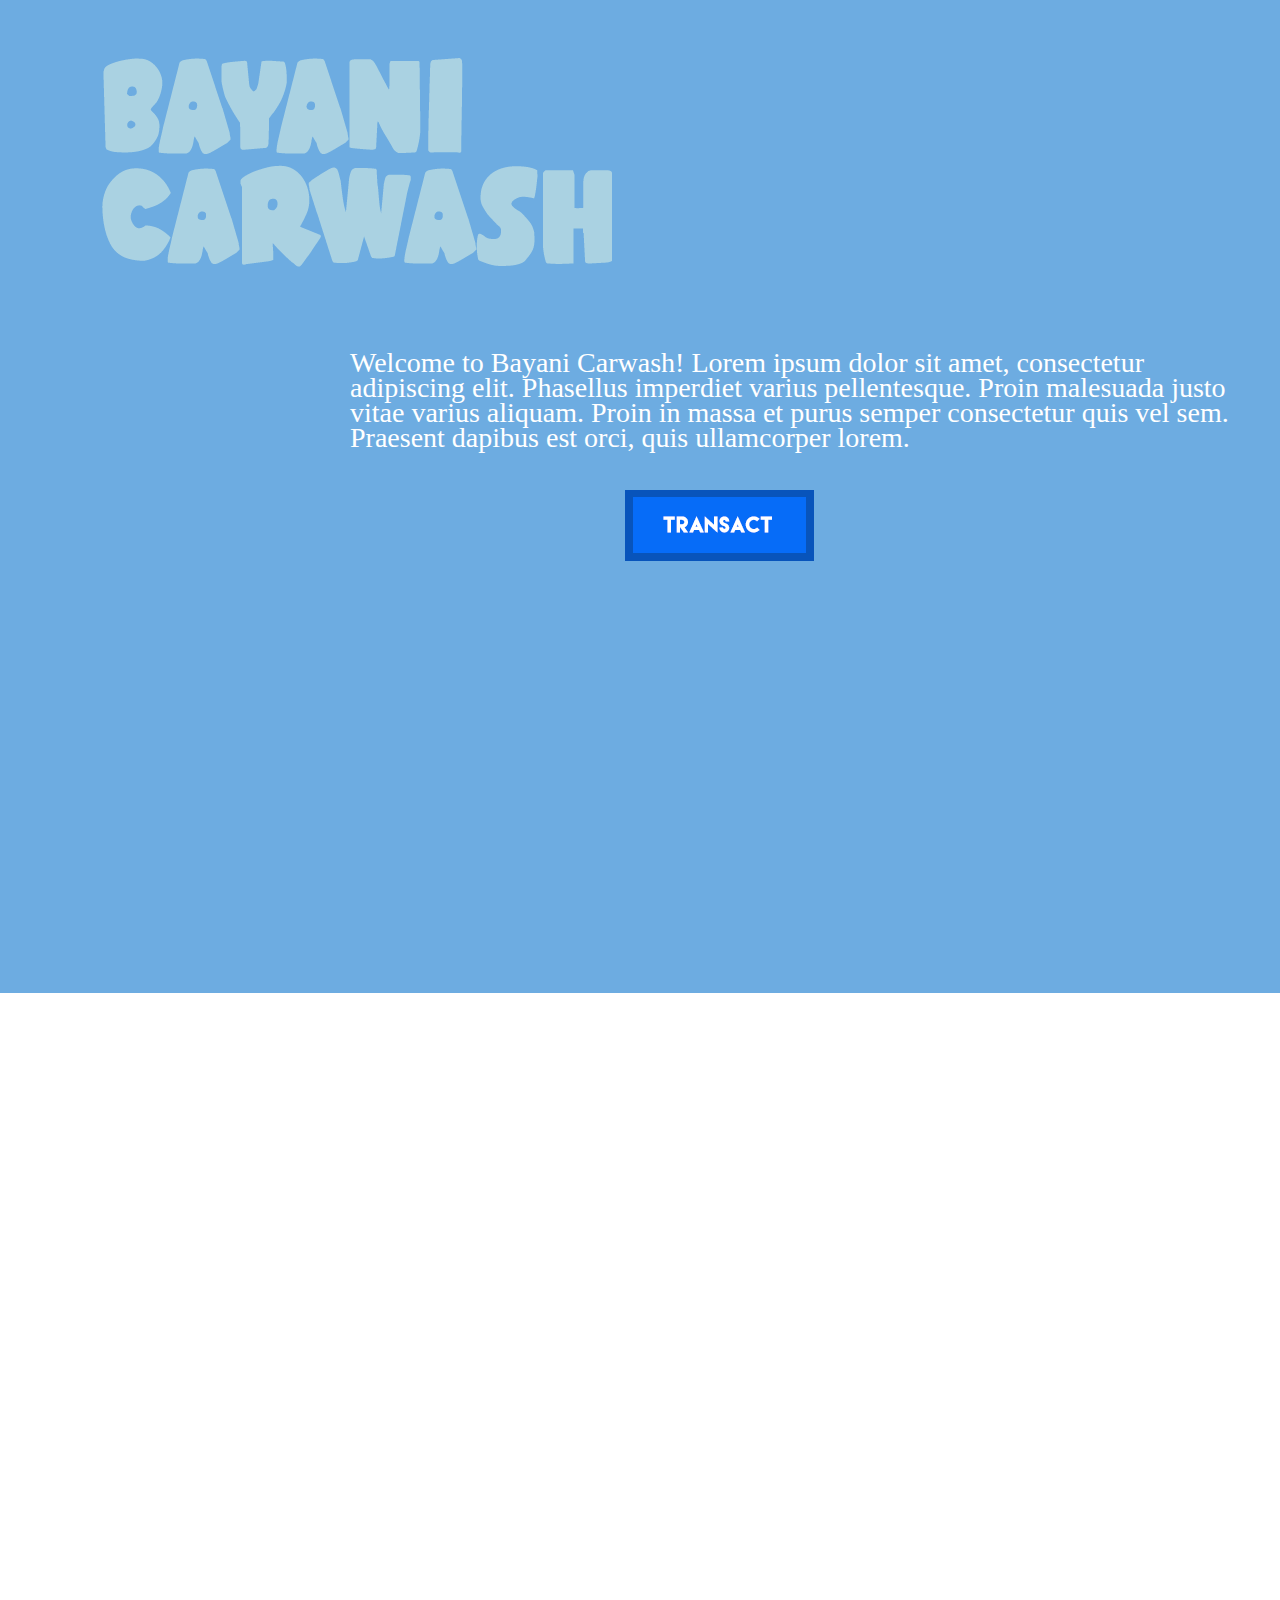
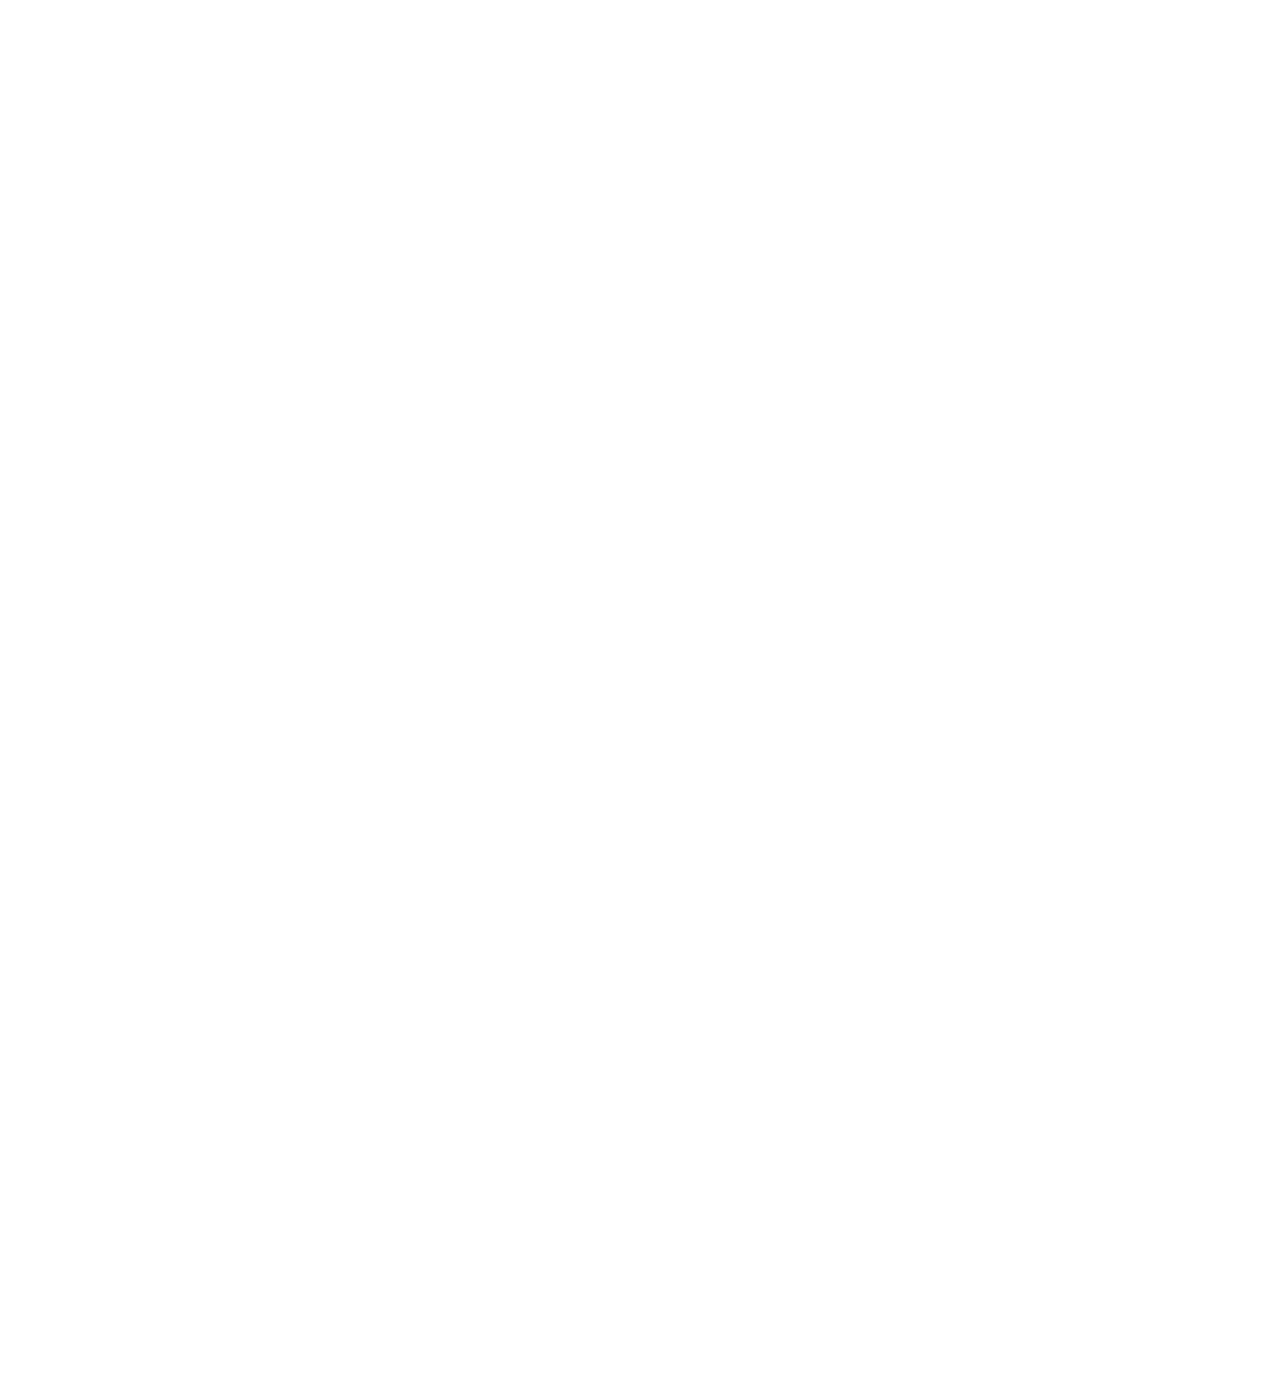
==== BayaniCarwash/index.html @ a6d863c9 "Changes: Added ".hvr-shrink" to the .css file Changed by: n8tan" ====
<!DOCTYPE html>
<html>
<head>
<meta charset="ISO-8859-1">
<title>Bayani Carwash</title>
<link href="styles.css" rel="stylesheet" />
<link href="curtain.css" rel="stylesheet"/>
<script src="http://code.jquery.com/jquery-1.8.2.min.js"></script>
<script src="curtain.js"></script>
<script src="scripts.js"></script>
</head>
<body>
	<ul class ="curtains">
		<li>
			<section id = "first">
				<p>Welcome to Bayani Carwash! Lorem ipsum dolor sit amet, consectetur adipiscing elit.
					Phasellus imperdiet varius pellentesque. Proin malesuada justo vitae varius aliquam.
					Proin in massa et purus semper consectetur quis vel sem. Praesent dapibus est orci,
					quis ullamcorper lorem.</br>
				<p class="btn"><a href="addTransaction.php" class="hvr-shrink"><img src="images\button1.png"/></a></p>
				<p class="logo"><img src="images\logo.png"/></a></p>
				</p>
			</section>
		</li>
		<li>
			<section id = "second">
				<p>Lorem ipsum dolor sit amet, consectetur adipiscing elit.
					Phasellus imperdiet varius pellentesque.
					<p class="btn"><a href="addTransaction.php" class="hvr-shrink"><img src="images\button2.png"/></a></p>
					<p class="logo"><img src="images\logo2.png"/></p>
				</p>
			</section>
		</li>
		<li>
			<section id = "third">
				<p>Lorem ipsum dolor sit amet, consectetur adipiscing elit.
					Phasellus imperdiet varius pellentesque.
					<p class="btn"><a href="addTransaction.php" class="hvr-shrink"><img src="images\button3.png"/></a></p>
					<p class="logo"><img src="images\logo3.png"/></a></p>
				</p>
			</section>
		</li>
	</ul>
</body>
</html>
---- BayaniCarwash/styles.css ----
body, div, h1, h2, h3, h4, h5, h6, p, ul, ol, li, dl, dt, dd, img, form, fieldset, input, textarea, blockquote {
	margin: 0; padding: 0; border: 0;
}

body {
	font: 28px/25px COCOMAT; color: #fff;
}
section {
	overflow-x: hidden; height: 993px;
}

#first { 
	background:url(images/bg1.jpg) left repeat; 

}

	#first p {
		position: relative; top: 350px; left: 350px;
		width: 888px; margin: 0 0 30px 0;
	}
	#first .btn a {
		position: relative; top: 10px; left: 275px;
	}
	#first .logo {
		position: relative; top: -180px; left: 100px;
	}
	
#second { 
	background:url(images/bg2.jpg) left repeat; 

}

	#second p {
		position: relative; top: 450px; left: 350px;
		width: 888px; margin: 0 0 30px 0;
		color: #656464;
	}
	#second .btn a {
		position: relative; top: 10px; left: 275px;
	}
	#second .logo {
		position: relative; top: 10px; left: 100px;
	}
	
#third { 
	background:url(images/bg3.jpg) left repeat; 

}

	#third p {
		position: relative; top: 450px; left: 350px;
		width: 888px; margin: 0 0 30px 0;
	}
	#third .btn a {
		position: relative; top: 10px; left: 275px;
	}
	#third .logo {
		position: relative; top: 10px; left: 100px;
	}
	
.hvr-shrink {
  display: inline-block;
  vertical-align: middle;
  -webkit-transform: translateZ(0);
  transform: translateZ(0);
  box-shadow: 0 0 1px rgba(0, 0, 0, 0);
  -webkit-backface-visibility: hidden;
  backface-visibility: hidden;
  -moz-osx-font-smoothing: grayscale;
  -webkit-transition-duration: 0.3s;
  transition-duration: 0.3s;
  -webkit-transition-property: transform;
  transition-property: transform;
}
.hvr-shrink:hover, .hvr-shrink:focus, .hvr-shrink:active {
  -webkit-transform: scale(0.9);
  transform: scale(0.9);
}
---- BayaniCarwash/curtain.css ----
html{
    height: 100%;
    overflow-x: hidden;
}

.curtains{
    width: 100%;
    z-index:1;
    position:relative;
}

.curtains>li{
    -webkit-transform:translateZ(0);
    background: white;
    position: fixed;
    display:block;
    top: 0;
    left: 0;
    width: 100%;
    min-height: 100%;
    overflow: hidden;
    z-index:1;
}
.curtains>li.hidden{display:none;}
.curtains>li:first-child{z-index:2;}
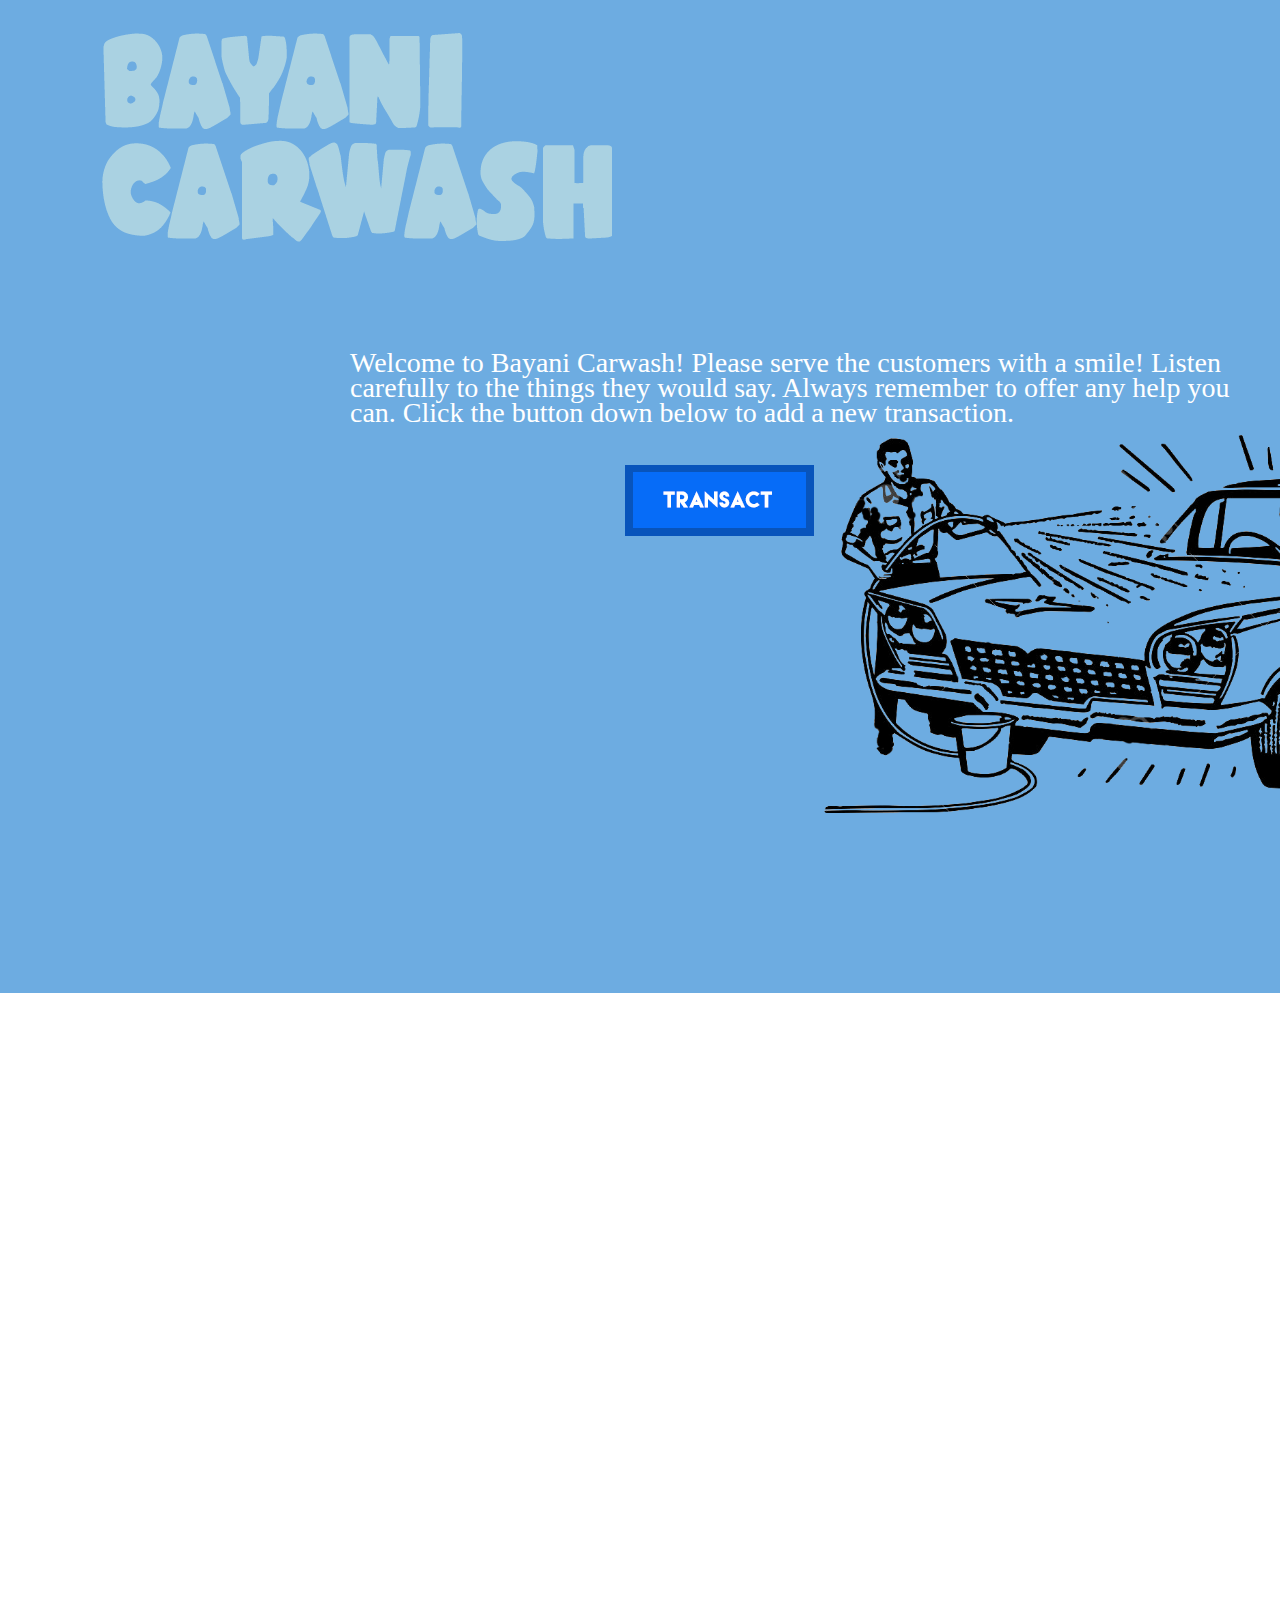
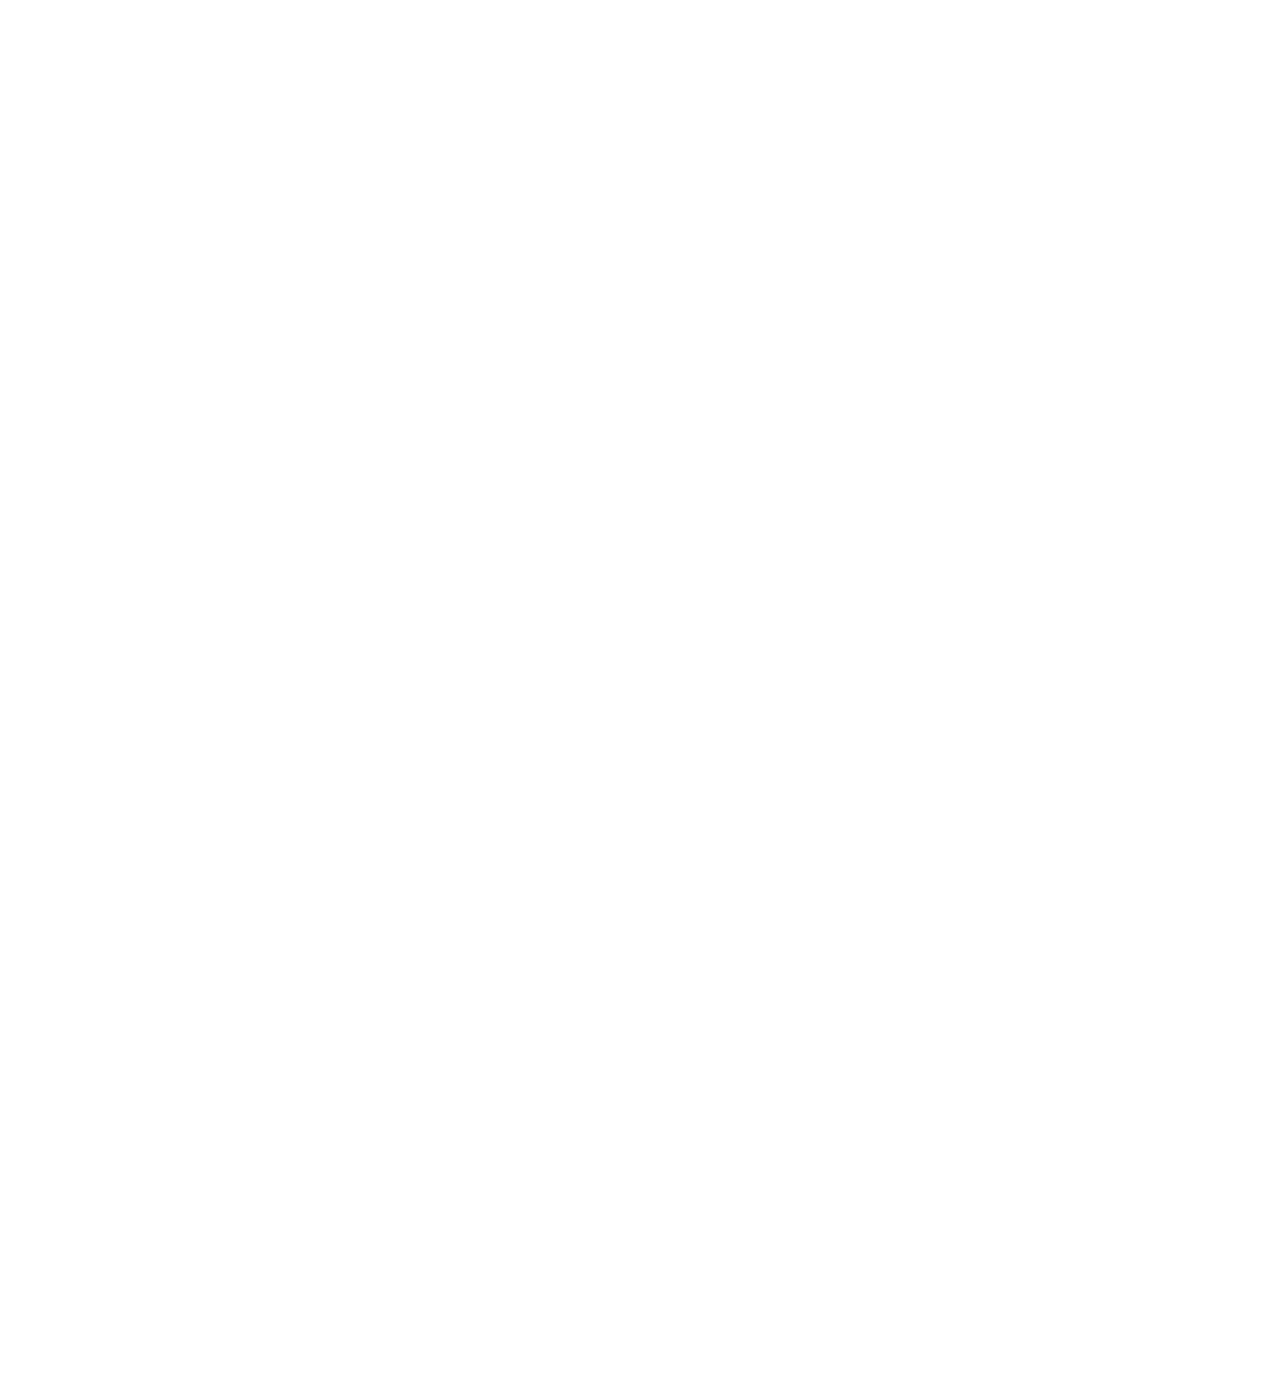
==== commit 32a45fa1: "with a few designs" ====
--- a/BayaniCarwash/index.html
+++ b/BayaniCarwash/index.html
@@ -13,30 +13,31 @@
 	<ul class ="curtains">
 		<li>
 			<section id = "first">
-				<p>Welcome to Bayani Carwash! Lorem ipsum dolor sit amet, consectetur adipiscing elit.
-					Phasellus imperdiet varius pellentesque. Proin malesuada justo vitae varius aliquam.
-					Proin in massa et purus semper consectetur quis vel sem. Praesent dapibus est orci,
-					quis ullamcorper lorem.</br>
+				<p>Welcome to Bayani Carwash! Please serve the customers with a smile!
+				Listen carefully to the things they would say. Always remember to offer any help you can.
+				Click the button down below to add a new transaction.</br>
 				<p class="btn"><a href="addTransaction.php" class="hvr-shrink"><img src="images\button1.png"/></a></p>
-				<p class="logo"><img src="images\logo.png"/></a></p>
+				<p class="logo"><img src="images\logo.png"/></p>
+				<p class="carwash"><img src="images\carwash.png" height="100%" width="100%"/></p>
 				</p>
 			</section>
 		</li>
 		<li>
 			<section id = "second">
-				<p>Lorem ipsum dolor sit amet, consectetur adipiscing elit.
-					Phasellus imperdiet varius pellentesque.
+				<p>This is a restricted page. Only administrators and branch managers are allowed to view this. If you do not have any
+				business with this page, do not click the button below.</p>
 					<p class="btn"><a href="addTransaction.php" class="hvr-shrink"><img src="images\button2.png"/></a></p>
 					<p class="logo"><img src="images\logo2.png"/></p>
+					<p class="bucket"><img src="images\bucket.png" height="30%" width="30%"/></p>
 				</p>
 			</section>
 		</li>
 		<li>
 			<section id = "third">
-				<p>Lorem ipsum dolor sit amet, consectetur adipiscing elit.
-					Phasellus imperdiet varius pellentesque.
+				<p>Welcome, administrators and branch managers! Please click the button below to proceed to the login page.
 					<p class="btn"><a href="addTransaction.php" class="hvr-shrink"><img src="images\button3.png"/></a></p>
-					<p class="logo"><img src="images\logo3.png"/></a></p>
+					<p class="logo"><img src="images\logo3.png"/></p>
+					<p class="classyCar"><img src="images\classyCar.png" height="80%" width="80%"/></p>
 				</p>
 			</section>
 		</li>
--- a/BayaniCarwash/styles.css
+++ b/BayaniCarwash/styles.css
@@ -24,6 +24,9 @@
 	#first .logo {
 		position: relative; top: -180px; left: 100px;
 	}
+	#first .carwash {
+		position: relative; top: -30px; left: 820px;
+	}
 	
 #second { 
 	background:url(images/bg2.jpg) left repeat; 
@@ -41,6 +44,9 @@
 	#second .logo {
 		position: relative; top: 10px; left: 100px;
 	}
+	#second .bucket {
+		position: relative; top: 180px; left: 1050px;
+	}
 	
 #third { 
 	background:url(images/bg3.jpg) left repeat; 
@@ -56,6 +62,9 @@
 	}
 	#third .logo {
 		position: relative; top: 10px; left: 100px;
+	}
+	#third .classyCar {
+		position: relative; top: 200px; left: 820px;
 	}
 	
 .hvr-shrink {
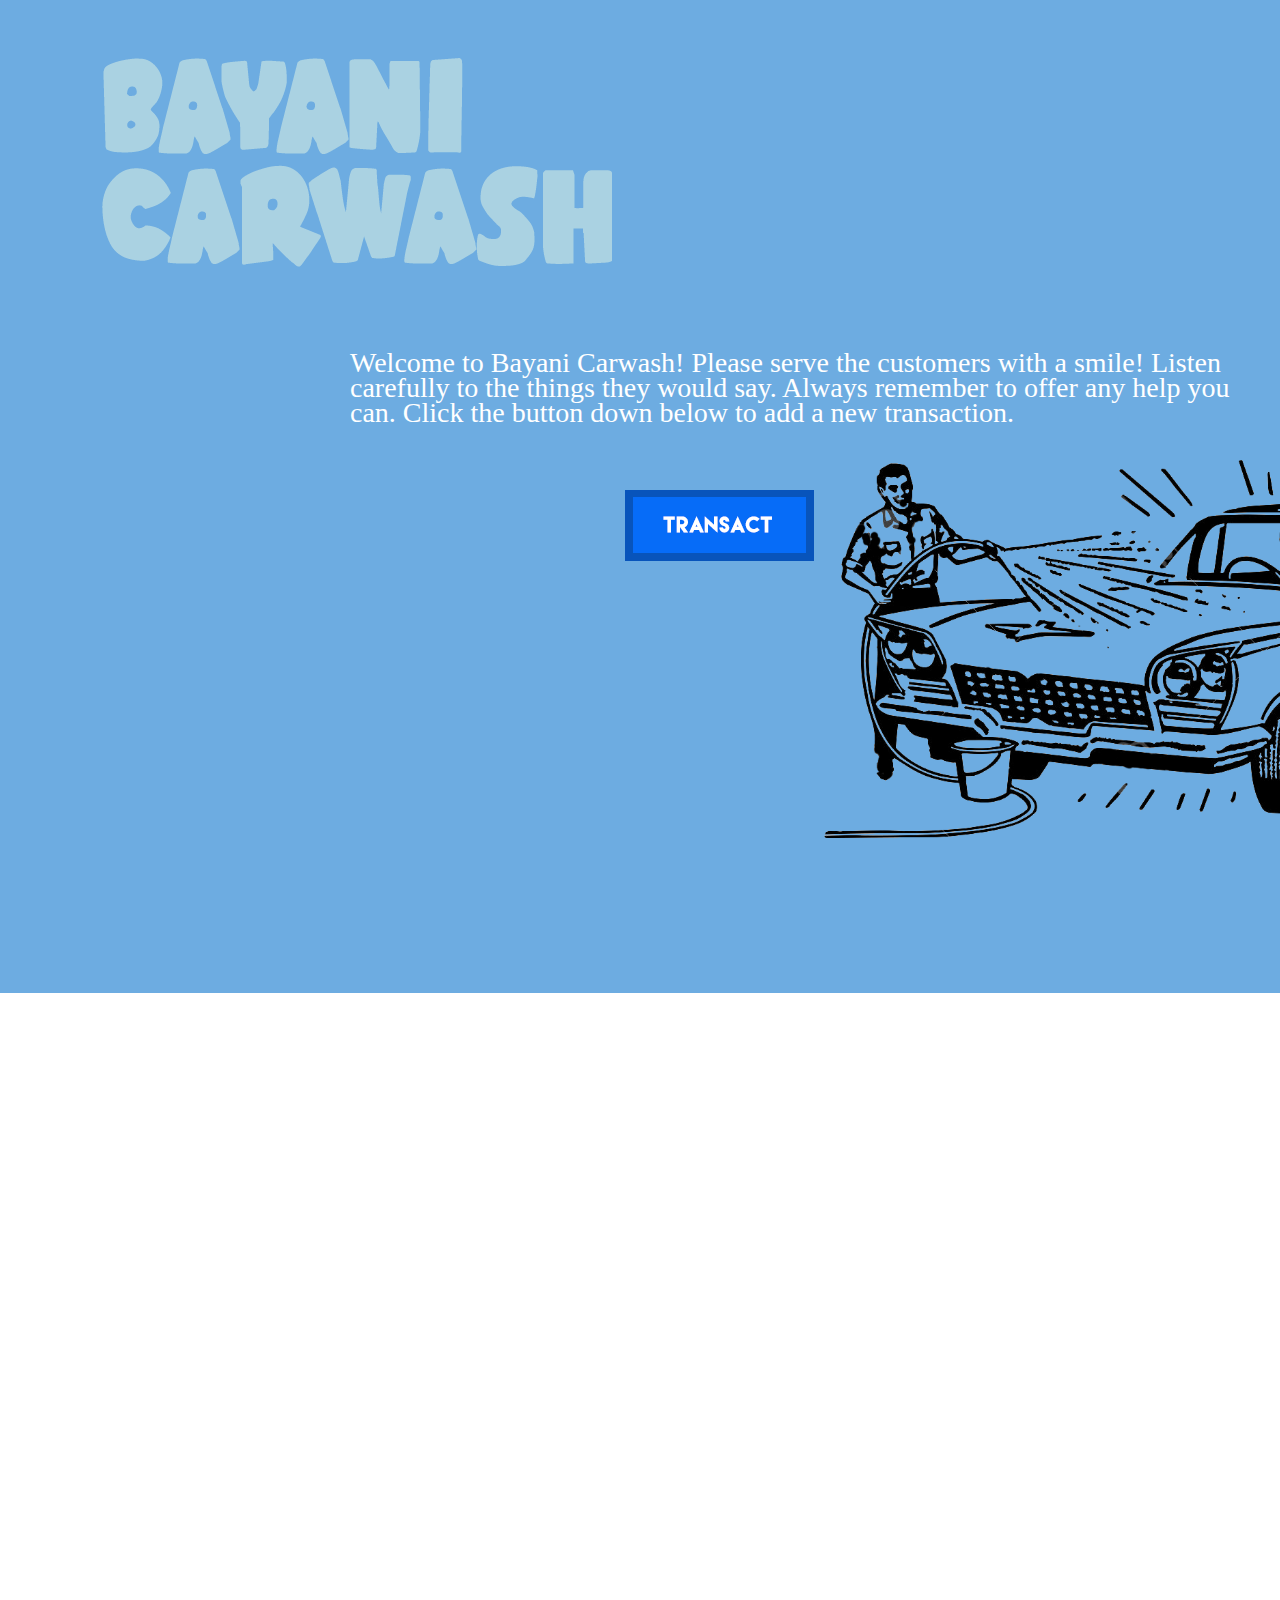
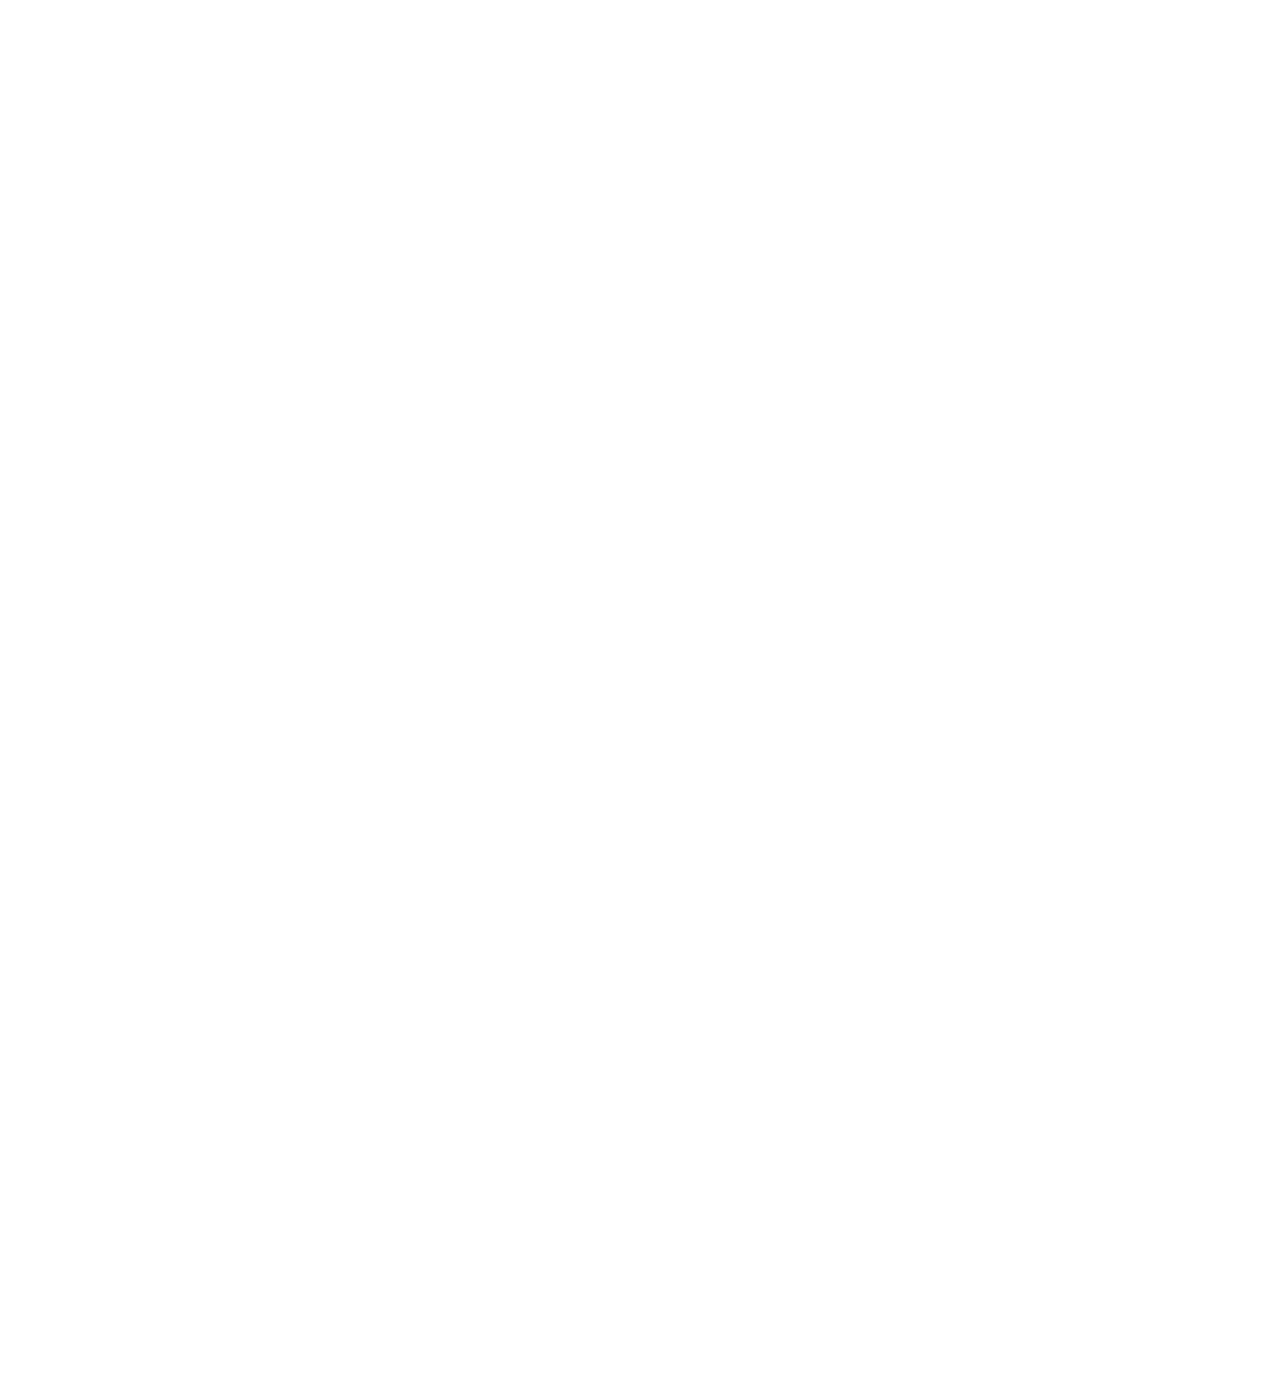
==== commit 81b48134: "Update: -Added the UI design. -Edited some things." ====
--- a/BayaniCarwash/index.html
+++ b/BayaniCarwash/index.html
@@ -3,6 +3,7 @@
 <head>
 <meta charset="ISO-8859-1">
 <title>Bayani Carwash</title>
+<link rel="tab icon" href="images\tire.ico">
 <link href="styles.css" rel="stylesheet" />
 <link href="curtain.css" rel="stylesheet"/>
 <script src="http://code.jquery.com/jquery-1.8.2.min.js"></script>
@@ -15,18 +16,18 @@
 			<section id = "first">
 				<p>Welcome to Bayani Carwash! Please serve the customers with a smile!
 				Listen carefully to the things they would say. Always remember to offer any help you can.
-				Click the button down below to add a new transaction.</br>
-				<p class="btn"><a href="addTransaction.php" class="hvr-shrink"><img src="images\button1.png"/></a></p>
+				Click the button down below to add a new transaction.</p><br>
+				<p class="btn"><a href="customerform.php" class="hvr-shrink"><img src="images\button1.png"/></a></p>
 				<p class="logo"><img src="images\logo.png"/></p>
 				<p class="carwash"><img src="images\carwash.png" height="100%" width="100%"/></p>
-				</p>
+			
 			</section>
 		</li>
 		<li>
 			<section id = "second">
 				<p>This is a restricted page. Only administrators and branch managers are allowed to view this. If you do not have any
 				business with this page, do not click the button below.</p>
-					<p class="btn"><a href="addTransaction.php" class="hvr-shrink"><img src="images\button2.png"/></a></p>
+					<p class="btn"><a href="carform.php" class="hvr-shrink"><img src="images\button2.png"/></a></p>
 					<p class="logo"><img src="images\logo2.png"/></p>
 					<p class="bucket"><img src="images\bucket.png" height="30%" width="30%"/></p>
 				</p>
@@ -34,8 +35,8 @@
 		</li>
 		<li>
 			<section id = "third">
-				<p>Welcome, administrators and branch managers! Please click the button below to proceed to the login page.
-					<p class="btn"><a href="addTransaction.php" class="hvr-shrink"><img src="images\button3.png"/></a></p>
+				<p>Welcome, administrators and branch smanagers! Please click the button below to proceed to the login page.
+					<p class="btn"><a href="login.php?msg= " class="hvr-shrink"><img src="images\button3.png"/></a></p>
 					<p class="logo"><img src="images\logo3.png"/></p>
 					<p class="classyCar"><img src="images\classyCar.png" height="80%" width="80%"/></p>
 				</p>
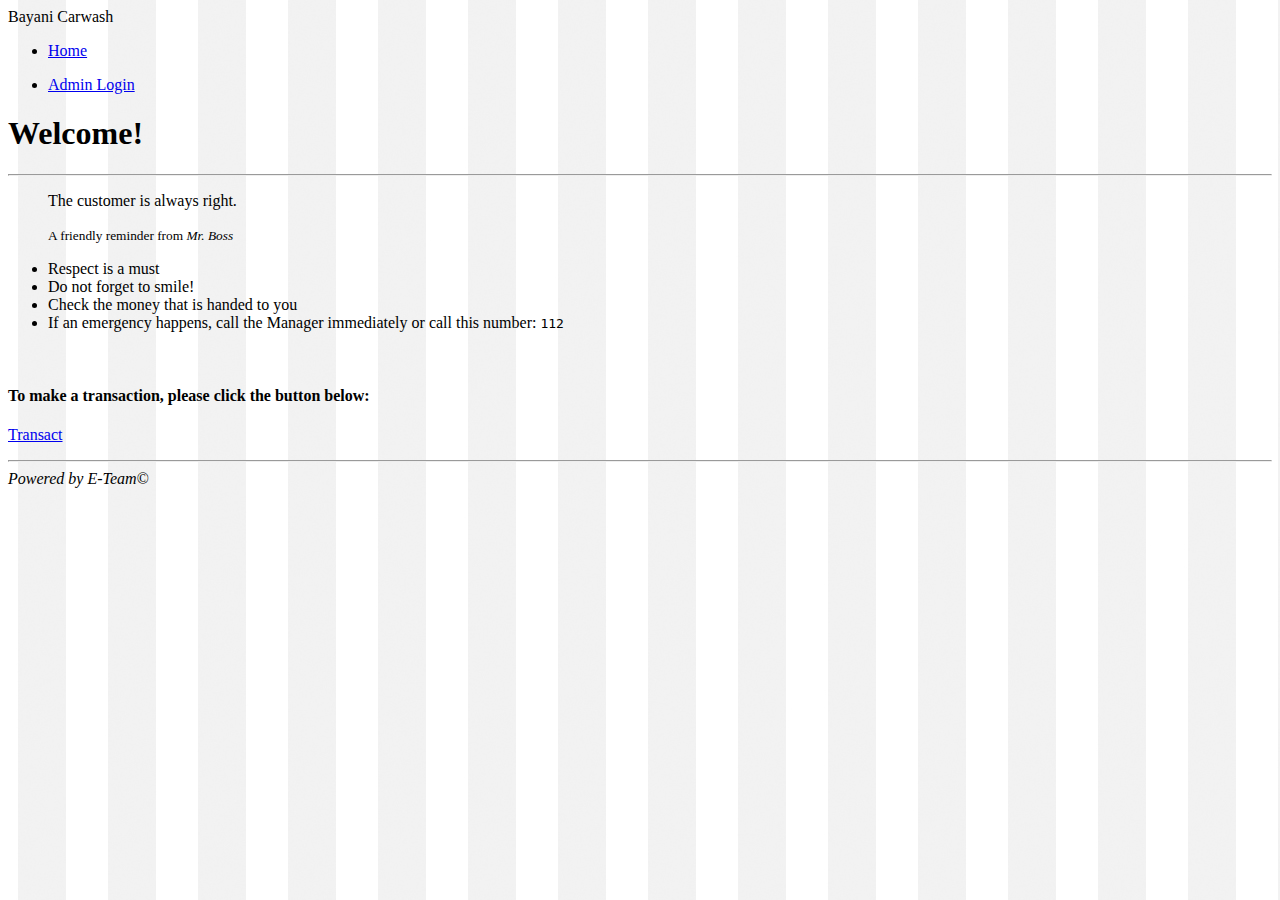
==== commit 3fa435f2: "Added a new UI design to all existing windows" ====
--- a/BayaniCarwash/index.html
+++ b/BayaniCarwash/index.html
@@ -1,47 +1,57 @@
 <!DOCTYPE html>
 <html>
 <head>
-<meta charset="ISO-8859-1">
+<meta charset="utf-8">
+<meta name="viewport" content="width=device-width, initial-scale=1">
 <title>Bayani Carwash</title>
 <link rel="tab icon" href="images\tire.ico">
-<link href="styles.css" rel="stylesheet" />
-<link href="curtain.css" rel="stylesheet"/>
-<script src="http://code.jquery.com/jquery-1.8.2.min.js"></script>
-<script src="curtain.js"></script>
-<script src="scripts.js"></script>
+<link rel="stylesheet" href="https://bootswatch.com/readable/bootstrap.min.css">
+<script src="https://ajax.googleapis.com/ajax/libs/jquery/1.12.0/jquery.min.js"></script>
+<script src="http://maxcdn.bootstrapcdn.com/bootstrap/3.3.6/js/bootstrap.min.js"></script>
+<style>
+  body {
+ 	 background-image: url("images/background3.jpg");
+  }
+  h1.title{
+     text-align: center;
+     font-family: serif;
+  }
+  </style>
 </head>
-<body>
-	<ul class ="curtains">
-		<li>
-			<section id = "first">
-				<p>Welcome to Bayani Carwash! Please serve the customers with a smile!
-				Listen carefully to the things they would say. Always remember to offer any help you can.
-				Click the button down below to add a new transaction.</p><br>
-				<p class="btn"><a href="customerform.php" class="hvr-shrink"><img src="images\button1.png"/></a></p>
-				<p class="logo"><img src="images\logo.png"/></p>
-				<p class="carwash"><img src="images\carwash.png" height="100%" width="100%"/></p>
-			
-			</section>
-		</li>
-		<li>
-			<section id = "second">
-				<p>This is a restricted page. Only administrators and branch managers are allowed to view this. If you do not have any
-				business with this page, do not click the button below.</p>
-					<p class="btn"><a href="carform.php" class="hvr-shrink"><img src="images\button2.png"/></a></p>
-					<p class="logo"><img src="images\logo2.png"/></p>
-					<p class="bucket"><img src="images\bucket.png" height="30%" width="30%"/></p>
-				</p>
-			</section>
-		</li>
-		<li>
-			<section id = "third">
-				<p>Welcome, administrators and branch smanagers! Please click the button below to proceed to the login page.
-					<p class="btn"><a href="login.php?msg= " class="hvr-shrink"><img src="images\button3.png"/></a></p>
-					<p class="logo"><img src="images\logo3.png"/></p>
-					<p class="classyCar"><img src="images\classyCar.png" height="80%" width="80%"/></p>
-				</p>
-			</section>
-		</li>
+   <body class="bg">
+   <nav class="navbar navbar-inverse">
+  <div class="container-fluid">
+    <div class="navbar-header">
+      <a class="navbar-brand">Bayani Carwash</a>
+    </div>
+    <ul class="nav navbar-nav">
+      <li class="active"><a href="index.html">Home</a></li>
+    </ul>
+    <ul class="nav navbar-nav navbar-right">
+      <li><a href="login.php"><span class="glyphicon glyphicon-user"></span> Admin Login</a></li>
+    </ul>
+  </div>
+</nav>
+<div class = "container">
+<div class ="well well-lg">
+<div class="jumbotron">
+  <h1>Welcome!</h1>
+  <hr/>
+  <blockquote>
+  <p>The customer is always right.</p>
+  <small>A friendly reminder from <cite title="Source Title">Mr. Boss</cite></small>
+</blockquote>
+	<ul>
+		<li>Respect is a must</li>
+		<li>Do not forget to smile!</li>
+		<li>Check the money that is handed to you</li>
+		<li>If an emergency happens, call the Manager immediately or call this number: <kbd>112</kbd></li>
 	</ul>
-</body>
+	<br><h4>To make a transaction, please click the button below:</h4>
+  <p><a class="btn btn-primary btn-lg" href="customerform.php">Transact</a></p>
+</div>
+</div>
+</div>
+<div class='container'><hr/><i>Powered by E-Team&copy;</i></div>
+   </body>
 </html>